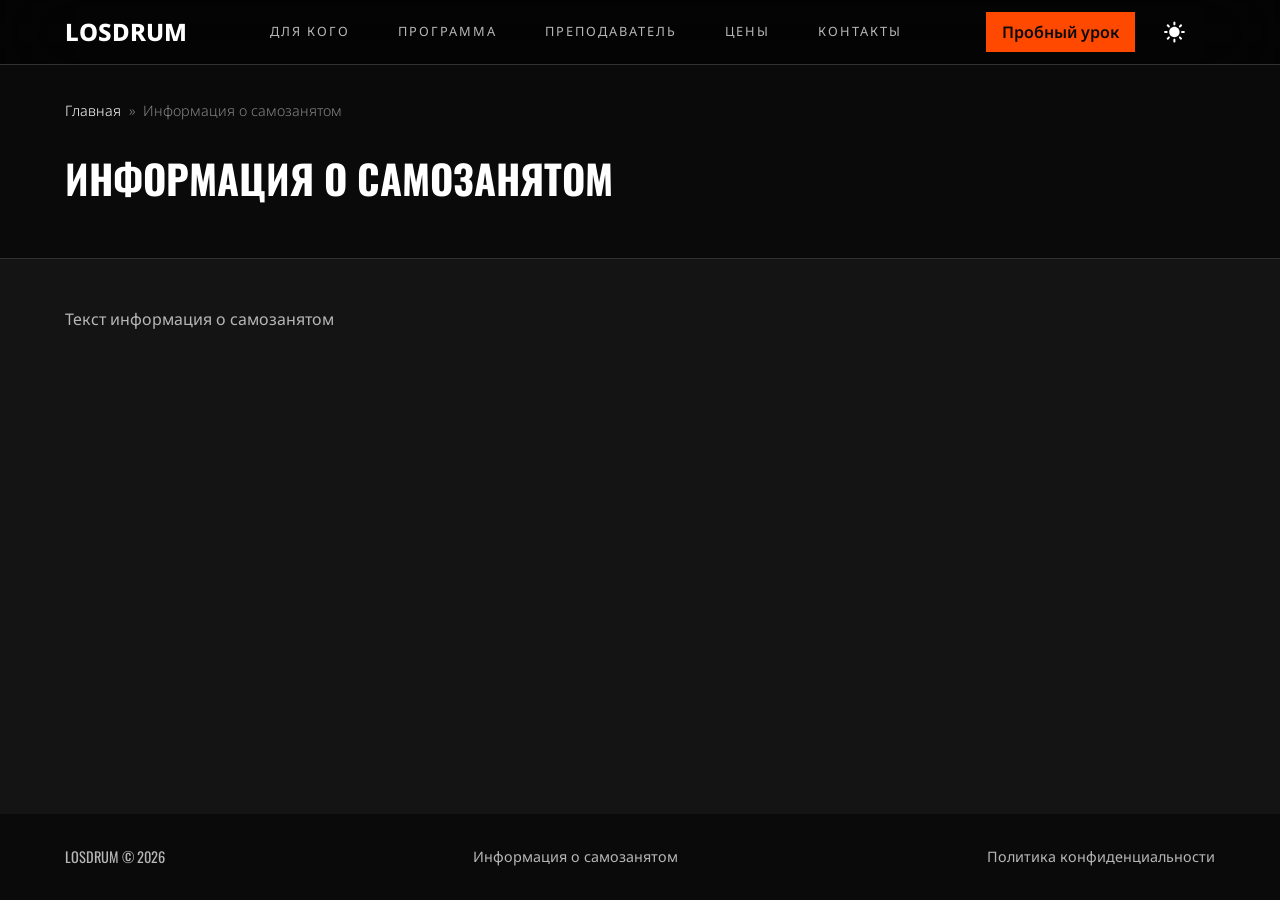
==== about.html @ 4cf7785a "Initial" ====
<!DOCTYPE html>
<html lang="ru">

<head>
    <title>Информация о самозанятом</title>
    <meta charset="utf-8">
    <meta name="description" content="Школа игры на барабанах LOSDRUM в Сочи. Индивидуальные занятия и мини-группы для взрослых и детей. Бесплатный пробный урок. Адрес: Сочи, ул. Островского, 37.">
    <meta name="keywords" content="школа барабанов сочи, уроки барабанов сочи, обучение игре на барабанах сочи, уроки ударных сочи, барабанная школа сочи, занятия на барабанах сочи, барабаны для детей сочи, уроки барабанов для взрослых сочи, обучение ударным инструментам сочи, преподаватель барабанов сочи">
    <link rel="canonical" href="https://losdrum.ru/">
    <meta name="robots" content="index, follow, max-image-preview:large">

    <meta property="og:type" content="website">
    <meta property="og:locale" content="ru_RU">
    <meta property="og:title" content="Школа игры на барабанах в Сочи">
    <meta property="og:description" content="Научитесь играть на барабанах за 3 месяца. Бесплатный пробный урок.">
    <meta property="og:url" content="https://losdrum.ru/">
    <meta property="og:image" content="https://losdrum/img/drum2.jpg">
    <meta property="og:site_name" content="LOSDRUM">

    <meta name="geo.region" content="RU-KDA">
    <meta name="geo.placename" content="Сочи">
    <meta name="geo.position" content="43.585472;39.723098">
    <meta name="ICBM" content="43.585472,39.723098">

    <script type="application/ld+json">
        {
            "@context": "https://schema.org",
            "@type": "MusicSchool",
            "name": "LOSDRUM",
            "description": "Школа игры на барабанах в Сочи",
            "address": {
            "@type": "PostalAddress",
            "streetAddress": "ул. Островского, 37",
            "addressLocality": "Сочи",
            "addressCountry": "RU"
            },
            "telephone": "+79284493040",
            "url": "https://losdrum.ru",
            "priceRange": "₽₽",
            "image": "https://losdrum/img/drum2.jpg"
        }
    </script>
    
    <link rel="shortcut icon" href="fav.png" type="image/png">
    <meta name="viewport" content="width=device-width, initial-scale=1">
    <link rel="stylesheet" href="css/style.css?v=1">
</head>

<body class="d-flex flex-column vh-100">

    <div class="mobile__menu">
        <div class="container-fluid">
            <div class="row justify-content-center">
                <div class="col-11">
                    <ul>
                        <li>
                            <a href="/#for__him">Для кого</a>
                            <span>01</span>
                        </li>
                        <li>
                            <a href="/#lessons">Программа</a>
                            <span>02</span>
                        </li>
                        <li>
                            <a href="/#teacher">Преподаватель</a>
                            <span>03</span>
                        </li>
                        <li>
                            <a href="/#prices">Цены</a>
                            <span>04</span>
                        </li>
                        <li>
                            <a href="#contacts">Контакты</a>
                            <span>05</span>
                        </li>
                    </ul>
                    <button onclick="window.location.href='/#contacts'">
                        Бесплатный пробный урок
                        <svg xmlns="http://www.w3.org/2000/svg" width="16" height="16" fill="currentColor"
                            class="bi bi-arrow-right-short" viewBox="0 0 16 16">
                            <path fill-rule="evenodd"
                                d="M4 8a.5.5 0 0 1 .5-.5h5.793L8.146 5.354a.5.5 0 1 1 .708-.708l3 3a.5.5 0 0 1 0 .708l-3 3a.5.5 0 0 1-.708-.708L10.293 8.5H4.5A.5.5 0 0 1 4 8" />
                        </svg>
                    </button>
                    <a href="tel:+79284493040" class="call__button">Позвонить</a>
                </div>
            </div>
        </div>
    </div>

    <header>
        <div class="container-fluid">
            <div class="row justify-content-center">
                <div class="col-11">
                    <a href="/" class="logo__block">LOSDRUM</a>
                    <ul>
                        <li>
                            <a href="/#for__him">Для кого</a>
                        </li>
                        <li>
                            <a href="/#lessons">Программа</a>
                        </li>
                        <li>
                            <a href="/#teacher">Преподаватель</a>
                        </li>
                        <li>
                            <a href="/#prices">Цены</a>
                        </li>
                        <li>
                            <a href="#contacts">Контакты</a>
                        </li>
                    </ul>
                    <div>
                        <button onclick="window.location.href='/#contacts'">
                            Пробный урок
                        </button>
                        <button class="theme-toggle" id="themeToggle" type="button" aria-label="Выбор темы">
                            <svg class="theme-moon" width="24" height="24" viewBox="0 0 24 24" fill="none"
                                xmlns="http://www.w3.org/2000/svg">
                                <path
                                    d="M12.2329 0C12.2729 0.0199668 12.3128 0.0399108 12.3527 0.0598775C12.8519 0.239578 13.1581 0.645564 13.1647 1.17801C13.1714 1.80364 13.178 2.42927 13.1647 3.05489C13.1514 3.7271 12.6323 4.23294 11.9867 4.22628C11.3478 4.21962 10.8419 3.72045 10.8286 3.05489C10.8153 2.43592 10.822 1.82363 10.8286 1.20466C10.8353 0.64559 11.1348 0.246234 11.6672 0.0598775C11.7005 0.0465663 11.7338 0.0266288 11.767 0.00666208C11.9201 6.49974e-06 12.0732 0 12.2329 0Z"
                                    fill="white" />
                                <path
                                    d="M0 11.7603C0.0199667 11.7204 0.0399311 11.6804 0.0598978 11.6405C0.239599 11.1413 0.645584 10.8351 1.17803 10.8285C1.80366 10.8218 2.42929 10.8152 3.05491 10.8285C3.72712 10.8418 4.23296 11.3609 4.2263 12.0065C4.21964 12.6455 3.72047 13.1513 3.05491 13.1646C2.42929 13.1779 1.80366 13.1713 1.17803 13.1646C0.645584 13.1579 0.246254 12.8518 0.0598978 12.3526C0.0465866 12.3127 0.0199667 12.2728 0 12.2328C0 12.0731 0 11.92 0 11.7603Z"
                                    fill="white" />
                                <path
                                    d="M12.0001 18.0033C8.69227 18.01 6.00341 15.3278 5.9901 12.0066C5.97679 8.69881 8.69227 5.98335 12.0001 5.99C15.3146 5.99666 18.0034 8.69215 17.9968 12C18.0034 15.3078 15.3146 17.9967 12.0001 18.0033Z"
                                    fill="white" />
                                <path
                                    d="M4.3727 20.8786C3.86687 20.8121 3.50082 20.5991 3.2945 20.1665C3.08817 19.7405 3.10813 19.2946 3.42759 18.9418C3.91345 18.4094 4.41928 17.8969 4.95173 17.4177C5.39765 17.0117 6.08317 17.0783 6.50247 17.5109C6.91512 17.9368 6.97503 18.6024 6.57569 19.0417C6.09649 19.5741 5.58401 20.0799 5.05156 20.5591C4.87851 20.7188 4.60564 20.7721 4.3727 20.8786Z"
                                    fill="white" />
                                <path
                                    d="M3.17464 4.33271C3.18796 3.85351 3.40759 3.4941 3.8402 3.28778C4.27282 3.08145 4.71208 3.10806 5.06483 3.43418C5.59062 3.91338 6.09645 4.41256 6.569 4.93835C6.97499 5.39093 6.9151 6.06316 6.49579 6.48911C6.06984 6.91507 5.39761 6.97497 4.94503 6.56898C4.41924 6.09643 3.92007 5.58394 3.44086 5.05815C3.27447 4.87844 3.22124 4.59226 3.11475 4.35932C3.13471 4.35266 3.15468 4.34602 3.17464 4.33271Z"
                                    fill="white" />
                                <path
                                    d="M19.6473 3.17462C20.1265 3.18793 20.4925 3.40094 20.6989 3.8269C20.9052 4.25286 20.8852 4.69876 20.5657 5.0515C20.0865 5.58395 19.5741 6.09646 19.0416 6.57566C18.5957 6.98165 17.9102 6.91509 17.4909 6.48913C17.0782 6.06983 17.0183 5.39762 17.411 4.95169C17.8902 4.41925 18.4027 3.9134 18.9351 3.4342C19.1148 3.27447 19.3877 3.22124 19.614 3.11475C19.6273 3.13471 19.634 3.15466 19.6473 3.17462Z"
                                    fill="white" />
                                <path
                                    d="M20.8786 19.6272C20.8054 20.133 20.5858 20.4991 20.1598 20.6988C19.7405 20.8984 19.3013 20.8851 18.9552 20.5656C18.4161 20.0798 17.8969 19.5673 17.4177 19.0282C17.0184 18.5889 17.0849 17.9167 17.5042 17.4974C17.9235 17.0715 18.6091 17.0116 19.055 17.4176C19.5874 17.8968 20.0933 18.4092 20.5725 18.9417C20.7255 19.1214 20.7788 19.4009 20.8786 19.6272Z"
                                    fill="white" />
                                <path
                                    d="M21.8836 13.1646C21.5775 13.1646 21.2713 13.1713 20.9718 13.1646C20.2796 13.1513 19.7738 12.6455 19.7805 11.98C19.7871 11.3344 20.2929 10.8285 20.9718 10.8219C21.5775 10.8152 22.1898 10.8152 22.8021 10.8219C23.4876 10.8285 24.0068 11.3476 24.0001 11.9999C23.9934 12.6455 23.481 13.1447 22.8021 13.158C22.4959 13.1713 22.1898 13.1646 21.8836 13.1646Z"
                                    fill="white" />
                                <path
                                    d="M10.822 21.8635C10.822 21.5574 10.8153 21.2512 10.822 20.9517C10.842 20.2795 11.3544 19.7737 12 19.7803C12.639 19.787 13.1448 20.2862 13.1581 20.9517C13.1714 21.5774 13.1714 22.203 13.1581 22.8286C13.1448 23.5008 12.6256 24.0067 11.9801 24C11.3411 23.9933 10.842 23.4875 10.822 22.8286C10.8153 22.5025 10.822 22.183 10.822 21.8635Z"
                                    fill="white" />
                            </svg>
                            <svg class="theme-sun" width="24" height="24" viewBox="0 0 24 24" fill="none"
                                xmlns="http://www.w3.org/2000/svg">
                                <path
                                    d="M24 14.5752C23.7973 15.1821 23.6243 15.8005 23.387 16.3929C22.6961 18.1227 21.6526 19.6113 20.2671 20.854C18.8344 22.1391 17.1875 23.0402 15.3369 23.5486C13.5564 24.0378 11.7433 24.1555 9.93398 23.7724C5.25747 22.7835 2.13372 19.9867 0.576168 15.4609C-0.0186043 13.732 -0.122377 11.9365 0.125524 10.1208C0.411861 8.01666 1.18824 6.11315 2.46714 4.43154C3.76046 2.73064 5.3968 1.44363 7.36272 0.600414C7.84891 0.392023 8.35529 0.229938 8.85685 0.0591728C9.26138 -0.0787903 9.63131 0.0302314 9.8427 0.326418C10.0627 0.634182 10.0493 0.992114 9.76967 1.34233C8.82995 2.51743 8.25536 3.85557 7.99977 5.33361C7.73841 6.84445 7.84603 8.33118 8.33126 9.78703C8.86646 11.3943 9.77928 12.7489 11.0678 13.8401C12.3169 14.8984 13.7563 15.5622 15.3686 15.8381C16.8829 16.0976 18.3684 15.9819 19.8212 15.4715C20.833 15.1155 21.7526 14.5964 22.5827 13.9163C22.8268 13.7166 23.091 13.5902 23.4235 13.6674C23.7233 13.7368 23.8703 13.9539 23.999 14.1999C24 14.3244 24 14.4498 24 14.5752Z"
                                    fill="#111111" />
                            </svg>
                        </button>
                        <div class="hamburger__menu" id="hamburgerMenu">
                            <span></span>
                            <span></span>
                        </div>
                    </div>
                </div>
            </div>
        </div>
    </header>

    <main>
        <div class="container-fluid inner__header">
            <div class="row justify-content-center">
                <div class="col-11">
                    <ul>
                        <li><a href="/">Главная</a></li>
                        <li>»</li>
                        <li>Информация о самозанятом</li>
                    </ul>
                    <h1>Информация о самозанятом</h1>
                </div>
            </div>
        </div>
        <div class="container-fluid block__3 pt-5 pb-5 border-0">
            <div class="row justify-content-center">
                <div class="col-11">
                    <p>Текст информация о самозанятом</p>
                </div>
            </div>
        </div>
    </main>

    <footer class="mt-auto">
        <div class="container-fluid">
            <div class="row justify-content-center">
                <div class="col-11 d-flex flex-wrap justify-content-between gap-2">
                    <div>
                        LOSDRUM © 2026
                    </div>
                    <a href="/about.html">Информация о самозанятом</a>
                    <a href="/policy.html">Политика конфиденциальности</a>
                </div>
            </div>
        </div>
    </footer>
    
    <link rel="stylesheet" href="css/bootstrap.min.css">
    <script src="js/jquery.min.js"></script>
    <script src="js/scripts.js"></script>

</body>

</html>
---- css/style.css ----
@import url('https://fonts.googleapis.com/css2?family=Oswald:wght@200..700&family=Noto+Sans:ital,wght@0,100..900;1,100..900&display=swap');

:root {
  color-scheme: dark;
  --bg__1: #0A0A0A;
  --bg__2: #141414;
  --header: #ffffff;
  --header__bg: #00000099;
  --accent: #FF4800;
  --text: #B6B6B6;
  --text__gray: #858585;
  --stroke: #313131;
}

:root[data-theme="light"] {
  color-scheme: light;
  --bg__1: #f0f0f0;
  --bg__2: #F9F9F9;
  --header: #000000;
  --header__bg: #ffffff99;
  --accent: #FF4800;
  --text: #333333;
  --text__gray: #777777;
  --stroke: #DCDBDB;
}

body {
    font-family: "Noto Sans", sans-serif !important;
    background-color: var(--bg__2) !important;
    color: var(--text) !important;
}

select,
button,
a,
input,
textarea,
img {
    outline: none !important;
    box-shadow: none !important;
}

h1,
h2,
h3,
h4,
h5,
h6,
b,
strong {
    font-family: "Oswald", sans-serif !important;
    font-weight: 800 !important;
    color: var(--header) !important;
}

h1 span,
h2 span {
    color: var(--accent) !important;
}

h1,
h2,
h3,
h4,
h5,
h6 {
    text-transform: uppercase !important;
}

a,
button {
    text-decoration: none !important;
    transition: .3s all !important;
}

a {
    color: var(--text) !important;
}

a:hover {
    color: var(--accent) !important;
}

img {
    max-width: 100% !important;
    border: 0 !important;
}

.theme-toggle {
    width: 3rem;
    height: 3rem;
    background: transparent;
    border: none;
    display: inline-flex;
    align-items: center;
    justify-content: center;
}

.theme-toggle:hover {
    transform: scale(1.2);
}

.theme-toggle svg {
    width: 1.3rem;
}

.theme-toggle[data-theme="dark"] .theme-sun,
.theme-toggle[data-theme="light"] .theme-moon {
    display: none;
}

header {
    position: fixed;
    top: 0;
    width: 100%;
    z-index: 99;
    padding-top: .5rem;
    padding-bottom: .5rem;
    border-bottom: 1px solid var(--stroke);
    background-color: var(--header__bg);
    backdrop-filter: blur(3rem);
    -webkit-backdrop-filter: blur(3rem);
}

header .row > div {
    display: inline-flex;
    align-items: center;
    justify-content: space-between;
    gap: 2rem;
}

header .row > div > div {
    display: flex;
    align-items: center;
    gap: 1rem;
}

header .row > div > div > button:first-child {
    background-color: var(--accent);
    color: var(--bg__1);
    border: 0;
    padding: .5rem 1rem;
    font-size: 1rem;
    font-weight: 600;
}

header .row > div > div > button:first-child:hover {
    background-color: var(--header);
}

header ul {
    list-style: none;
    padding: 0;
    margin: 0;
    display: flex;
    align-items: center;
    gap: 3rem;
    text-transform: uppercase;
    font-size: .8rem;
    letter-spacing: 2px;
}

.logo__block {
    font-size: 1.5rem;
    font-weight: 800;
    color: var(--header) !important;
}

.block__1 {
    background: url(../img/drums.png) top right -25% fixed no-repeat var(--bg__1);
    border-bottom: 1px solid var(--stroke);
    padding-top: 140px;
    padding-bottom: 50px;
}

.block__1 h1 {
    font-size: 10vw;
    line-height: 100%;
}

.block__1 h1 span {
    display: block;
}

.block__1 em {
    font-style: normal;
    font-size: 1rem;
    text-transform: uppercase;
    color: var(--accent);
    letter-spacing: 4px;
    font-weight: 400 !important;
}

.block__1 p {
    font-size: 1.5rem;
    margin: 3rem 0 0 0;
    font-weight: 300;
}

.block__1 button {
    background-color: var(--accent);
    color: var(--bg__1);
    border: 0;
    padding: 1.5rem 2rem;
    font-size: 1.2rem;
    font-weight: 600;
    text-transform: uppercase;
    display: inline-flex;
    align-items: center;
    gap: .5rem;
}

.block__1 button:hover {
    background-color: var(--header);
}

.block__1 button svg {
    width: 2rem;
    height: 2rem;
}

.block__1 hr {
    margin: 72px 0;
    opacity: 1;
    border-color: var(--stroke);
}

.benefits__block h2 {
    font-size: 2.5rem !important;
    text-transform: none !important;
}

.benefits__block p {
    font-size: 1.2rem;
    margin: 0;
}

.mobile__menu {
    position: fixed;
    top: 65px;
    left: 0;
    width: 100%;
    height: calc(100vh - 65px);
    background: var(--bg__1);
    z-index: 99;
    transform: translateY(-100vh);
    transition: all .3s ease;
}

.mobile__menu.active {
    transform: translateY(0);
}

.mobile__menu ul {
    list-style: none;
    padding: 0;
    margin: 0 0 2rem 0;
    display: flex;
    flex-direction: column;
}

.mobile__menu ul li {
    display: flex;
    align-items: center;
    justify-content: space-between;
    gap: 2rem;
    padding: 1.3rem 0;
    border-bottom: 1px solid var(--stroke);
}

.mobile__menu ul li a {
    font-family: "Oswald", sans-serif !important;
    font-weight: 800 !important;
    color: var(--header) !important;
    font-size: 2.7vh;
    text-transform: uppercase;
}

.mobile__menu ul li span {
    color: var(--accent);
}

.mobile__menu button {
    width: 100%;
    padding: 1rem;
    display: flex;
    align-items: center;
    justify-content: center;
    gap: .5rem;
    font-size: 1rem;
    text-transform: uppercase;
    border: 0;
    background-color: var(--accent);
    color: var(--bg__1);
    font-weight: 600;
    margin-bottom: 1rem;
}

.mobile__menu button svg {
    width: 2rem;
    height: 2rem;
}

.call__button {
    width: 100%;
    padding: 1rem;
    display: flex;
    align-items: center;
    justify-content: center;
    gap: .5rem;
    font-size: 1rem;
    text-transform: uppercase;
    border: 1px solid var(--text__gray);
    color: var(--header) !important;
    font-weight: 500;
}

.block__2 {
    background-color: var(--bg__1);
    padding-top: 140px;
    padding-bottom: 140px;
    border-bottom: 1px solid var(--stroke);
}

.block__3 {
    background-color: var(--bg__2);
    padding-top: 140px;
    padding-bottom: 140px;
    border-bottom: 1px solid var(--stroke);
}

.zag {
    display: flex;
    gap: 2rem;
    align-items: center;
    letter-spacing: 4px;
    margin-bottom: 2rem;
}

.zag span {
    color: var(--accent);
    font-size: .9rem;
    flex-shrink: 0;
}

.zag p {
    margin: 0;
    text-transform: uppercase;
    font-size: .75rem;
    flex-shrink: 0;
}

.zag hr {
    opacity: 1;
    border-color: var(--stroke);
    margin: 0;
    width: 100%;
}

.block__2 h2,
.block__3 h2 {
    font-size: 10vh;
    margin-bottom: 72px;
}

.card__block__1 {
    display: flex;
}

.card__block__2 {
    display: flex;
    flex-wrap: wrap;
}

.card__block__1 > div {
    display: flex;
    flex-direction: column;
    padding: 3rem;
    border: 1px solid var(--stroke);
    min-height: 100%;
    gap: 1.5rem;
    width: 100%;
}

.card__block__2 > div {
    display: flex;
    width: 25%;
    flex-direction: column;
    padding: 3rem;
    border-top: 1px solid var(--stroke);
    border-bottom: 1px solid var(--stroke);
    border-right: 1px solid var(--stroke);
    min-height: 100%;
    gap: 1.5rem;
}

.card__block__1 > div:first-child {
    border-right: 0;
}

.card__block__2 > div:first-child {
    border-left: 1px solid var(--stroke);
}

.card__block__1 > div span,
.card__block__2 > div span {
    color: var(--accent);
    text-transform: uppercase;
    letter-spacing: 4px;
}

.card__block__1 > div h3,
.card__block__2 > div h3 {
    font-size: 2rem;
    font-weight: 400 !important;
}

.card__block__1 > div p,
.card__block__2 > div p {
    font-size: 1rem;
    margin: 0;
}

.drum__photo {
    position: relative;
    overflow: hidden;
}

.drum__photo picture {
    position: absolute;
    width: 96%;
    height: 100%;
    overflow: hidden;
}

.drum__photo picture img {
    object-fit: cover !important;
    width: 100% !important;
    height: 100% !important;
}

.card__block__3 {
    display: flex;
    flex-direction: column;
}

.card__block__3 > div {
    display: flex;
    align-items: start;
    gap: 2rem;
    padding: 2rem 0;
    border-top: 1px solid var(--stroke);
}

.card__block__3 > div:last-child {
    border-bottom: 1px solid var(--stroke);
}

.card__block__3 > div span {
    letter-spacing: 4px;
    color: var(--text__gray);
    font-size: .9rem;
    text-transform: uppercase;
    width: 35%;
    flex-shrink: 0;
}

.card__block__3 > div p {
    margin: 0;
    font-size: 1.1rem;
    color: var(--header);
}

.card__block__4 {
    display: flex;
    align-items: start;
    flex-wrap: wrap;
}

.card__block__4 > div {
    display: flex;
    align-items: center;
    gap: 2rem;
    width: 50%;
    height: 200px;
    border: 1px solid var(--stroke);
    border-top: 0;
    padding: 3rem;
}

.card__block__4 > div h3 {
    font-weight: 400 !important;
    color: var(--accent) !important;
    font-size: 3rem;
    width: 10%;
    flex-shrink: 0;
}

.card__block__4 > div p {
    color: var(--header);
    font-size: 1.5rem;
    margin: 0;
    font-weight: 300;
}

.card__block__4 > div:nth-child(2n) {
    border-left: 0;
}

.card__block__4 > div:nth-child(1),
.card__block__4 > div:nth-child(2) {
    border-top: 1px solid var(--stroke);
}

.block__2 .ratio {
    --bs-aspect-ratio: calc(4 / 3 * 100%);
}

.block__2 .ratio picture {
    position: absolute;
    width: 100%;
    height: 100%;
}

.block__2 .ratio picture img {
    object-fit: cover !important;
    width: 100% !important;
    height: 100% !important;
}

.about__text p {
    font-size: 1.5rem;
    font-weight: 300;
}

.reviews svg {
    width: 4rem;
    height: 4rem;
}

.reviews svg path {
    fill: var(--accent);
}

.reviews p {
    font-family: "Oswald", sans-serif;
    color: var(--header);
    font-size: 2rem !important;
    font-weight: 300;
    line-height: 120%;
}

.reviews span {
    color: var(--text__gray) !important;
    font-weight: 300;
}

#prices .card__block__2 > div {
    align-items: start;
}

#prices .card__block__2 > div:first-child {
    background-color: var(--accent);
}

#prices .card__block__2 > div span {
    font-size: .75rem !important;
    color: var(--text);
    font-weight: 500;
}

#prices .card__block__2 > div h3 {
    font-size: 2.3rem !important;
    font-weight: 700 !important;
    margin: 0;
}

#prices .card__block__2 > div:first-child h3,
#prices .card__block__2 > div:first-child span,
#prices .card__block__2 > div:first-child p {
    color: var(--bg__1) !important;
}

#prices .card__block__2 > div p {
    font-weight: 300 !important;
    font-size: .9rem;
}

#prices .card__block__2 > div a {
    color: var(--accent) !important;
    text-transform: uppercase;
    font-size: .9rem;
    letter-spacing: 2px;
    font-weight: 500;
    display: flex;
    align-items: center;
    gap: .25rem;
    border-bottom: 1px solid var(--accent);
    padding-bottom: .25rem;
}

#prices .card__block__2 > div a svg {
    width: 2rem;
    height: 2rem;
}

#prices .card__block__2 > div a:hover {
    gap: .75rem;
}

#prices .card__block__2 > div:first-child a {
    color: var(--bg__1) !important;
    border-bottom: 1px solid var(--bg__1);
}

.citata {
    color: var(--text__gray);
    font-weight: 300;
    margin: 2rem 0 0 0;
}

.promo__block {
    text-align: center;
    display: flex;
    flex-direction: column;
    gap: 2rem;
    align-items: center;
}

.promo__block i {
    font-size: .9rem;
    text-transform: uppercase;
    color: var(--accent);
    letter-spacing: 4px;
    font-style: normal;
}

.promo__block h2 {
    font-size: 20vh;
    line-height: 100%;
    margin: 0;
}

.promo__block p {
    font-size: 1.3rem;
    max-width: 500px;
    font-weight: 300;
    margin: 1rem 0 0 0;
}

.buttons {
    display: flex;
    align-items: center;
    gap: 2rem;
}

.buttons a {
    display: flex;
    align-items: center;
    gap: .5rem;
    padding: 1rem 2rem;
    font-size: 1rem;
    text-transform: uppercase;
    letter-spacing: 2px;
    font-weight: 500;
    height: 100%;
}

.buttons a svg {
    width: 2rem;
    height: 2rem;
}

.buttons a:first-child {
    background-color: var(--accent);
    color: var(--bg__1) !important;
}

.buttons a:first-child:hover {
    background-color: var(--header);
}

.buttons a:last-child {
    border: 1px solid var(--stroke);
}

.buttons a:last-child:hover {
    color: var(--text) !important;
    border-color: var(--header);
}

.contacts__block {
    display: flex;
    flex-wrap: wrap;
    border: 1px solid var(--stroke);
}

.contacts__block > div {
    min-height: 100%;
}

.contacts__block span {
    color: var(--text__gray);
    text-transform: uppercase;
    letter-spacing: 4px;
    font-size: .9rem;
    font-weight: 300;
}

.contacts__block i {
    font-style: normal;
    font-size: .9rem;
    font-weight: 300;
}

.contacts__block > div:first-child {
    display: flex;
    flex-direction: column;
    padding: 3rem;
    width: 35%;
    border-right: 1px solid var(--stroke);
    gap: 3rem;
}

.contacts__block > div:first-child > div {
    display: flex;
    flex-direction: column;
    align-items: start;
    gap: 1rem;
}

.contacts__block > div:first-child > div:first-child {
    padding-bottom: 3rem;
    border-bottom: 1px solid var(--stroke);
}

.contacts__block > div:first-child > div:first-child p a {
    font-size: 2.5rem;
}

.contacts__block > div:first-child > div p {
    font-family: "Oswald", sans-serif;
    font-size: 2rem;
    color: var(--header) !important;
}

.contacts__block > div:first-child > div p a {
    color: var(--header) !important;
}

.contacts__block > div:first-child > div p a:hover {
    color: var(--accent) !important;
}

.contacts__block > div:last-child {
    padding: 3rem;
    display: flex;
    flex-direction: column;
    gap: 1.5rem;
    width: 65%;
}

.qr__codes {
    display: flex;
    flex-wrap: wrap;
}

.qr__codes span {
    color: var(--accent);
}

.qr__codes > div {
    width: 50%;
    padding: 2rem;
    display: flex;
    flex-direction: column;
    gap: 1.5rem;
    border: 1px solid var(--stroke);
    align-items: center;
}

.qr__codes > div picture {
    padding: 1.5rem;
    background-color: #fff;
}

.qr__codes > div:first-child {
    border-right: 0;
}

.qr__codes > div a {
    color: var(--header) !important;
    font-family: "Oswald", sans-serif;
    font-size: 1.5rem;
    display: flex;
    align-items: center;
    gap: .5rem;
    text-transform: uppercase;
}

.qr__codes > div a svg {
    width: 2rem;
    height: 2rem;
}

.qr__codes > div a:hover {
    color: var(--accent) !important;
}

.qr__codes > div p {
    font-size: .8rem;
    margin: 0;
    font-weight: 300;
    text-align: center;
}

.call {
    display: flex;
    align-items: center;
    padding: 1rem 2rem;
    text-transform: uppercase;
    font-weight: 500;
    font-size: .9rem;
    letter-spacing: 2px;
    gap: .5rem;
    background-color: var(--accent);
    color: var(--bg__1) !important;
}

.call svg {
    width: 2rem;
    height: 2rem;
}

.call:hover {
    color: var(--bg__1) !important;
    background-color: var(--header);
}

footer > div {
    background-color: var(--bg__1);
    padding-top: 2rem;
    padding-bottom: 2rem;
    font-size: .9rem;
}

footer > div > div > div > div {
    font-family: "Oswald", sans-serif;
}

.inner__header {
    padding-top: 100px;
    padding-bottom: 3rem;
    background-color: var(--bg__1);
    border-bottom: 1px solid var(--stroke);
}

.inner__header ul {
    list-style: none;
    padding: 0;
    margin: 0 0 2rem 0;
    font-size: .9rem;
    display: flex;
    align-items: center;
    flex-wrap: wrap;
    gap: .5rem;
    font-weight: 300;
    color: var(--text__gray);
}

.inner__header ul a {
    color: var(--header) !important;
}

@media (min-width: 1440px) {

    .container,
    .container-lg,
    .container-md,
    .container-sm,
    .container-xl,
    .container-xxl {
        max-width: 1300px;
    }
}

@media (max-width: 1400px) {
    .promo__block h2 {
        font-size: 16vh;
    }
}

@media (max-width: 1200px) {
    header ul {
        display: none;
    }

    .hamburger__menu {
        display: flex;
        position: relative;
        flex-direction: column;
        gap: .5rem;
        width: 2rem;
        height: 2rem;
        align-items: center;
        justify-content: center;
    }

    .hamburger__menu span {
        width: 100%;
        height: 1.5px;
        background-color: var(--header);
        transition: .3s all;
    }

    .hamburger__menu.active span:first-child {
        position: absolute;
        transform: rotate(45deg);
    }

    .hamburger__menu.active span:last-child {
        position: absolute;
        transform: rotate(-45deg);
    }

    .theme-toggle:hover {
        transform: none;
    }

    .block__1 h1 {
        font-size: 15vw;
    }

    .block__2 h2,
    .block__3 h2 {
        font-size: 8vw;
    }

    .card__block__1 {
        flex-direction: column;
    }

    .card__block__1 > div:first-child {
        border-right: 1px solid var(--stroke);
        border-bottom: 0;
    }

    .card__block__2 > div {
        width: 50%;
    }

    .card__block__2 > div:nth-child(3) {
        border-left: 1px solid var(--stroke);
        border-top: 0;
    }

    .card__block__2 > div:nth-child(4) {
        border-top: 0;
    }

    .drum__photo {
        margin-top: 5rem !important;
        height: 35vh;
    }

    .card__block__4 > div {
        gap: 3rem;
    }

    .promo__block h2 {
        font-size: 14vh;
    }

    .contacts__block {
        flex-direction: column;
    }

    .contacts__block > div {
        width: 100% !important;
        gap: 0;
    }

    .contacts__block > div:first-child {
        padding-bottom: 0;
    }
}

@media (max-width: 992px) {
    .promo__block h2 {
        font-size: 13vh;
    }
}

@media (max-width: 768px) {
    .block__2 h2,
    .block__3 h2 {
        font-size: 11vw;
    }

    .card__block__4 > div {
        gap: 3rem;
        width: 100%;
        border: 1px solid var(--stroke) !important;
        border-top: 0 !important;
    }

    .card__block__4 > div:first-child {
        border-top: 1px solid var(--stroke) !important;
    }

    .qr__codes {
        flex-direction: column;
    }

    .qr__codes > div {
        width: 100%;
    }

    .qr__codes > div:first-child {
        border-bottom: 0;
        border-right: 1px solid var(--stroke);
    }
}

@media (max-width: 576px) {
    header .row > div > div > button:first-child {
        display: none;
    }

    .block__1 {
        background: url(../img/drums.png) center no-repeat var(--bg__1);
    }

    .block__1 em {
        font-size: .75rem;
        margin-bottom: 1rem;
        display: block;
    }

    .block__1 p {
        font-size: 1.1rem;
        margin: 2rem 0;
    }
    
    .block__1 button {
        font-size: .9rem;
        width: 100%;
        padding: 1rem 0;
        justify-content: center;
    }

    .benefits__block p {
        margin: 0;
        font-size: 1rem;
    }

    .card__block__1 > div,
    .card__block__2 > div {
        padding: 2rem;
        gap: 1rem;
    }

    .card__block__1 > div span,
    .card__block__2 > div span {
        font-size: .75rem;
    }

    .card__block__1 > div h3,
    .card__block__2 > div h3 {
        font-size: 1.5rem;
        font-weight: 400 !important;
    }

    .card__block__1 > div p,
    .card__block__2 > div p {
        font-size: .75rem;
        margin: 0;
    }

    .card__block__2 > div {
        width: 100%;
        border: 1px solid var(--stroke);
    }

    .card__block__2 > div:nth-child(2) {
        border-top: 0;
    }

    .card__block__3 > div {
        flex-direction: column;
        align-items: start;
        gap: 1rem;
    }

    .drum__photo {
        margin-top: 3rem !important;
    }

    .card__block__4 > div {
        gap: 2rem;
        padding: 2rem;
        height: auto;
    }

    .card__block__4 > div h3 {
        font-size: 2rem;
    }

    .card__block__4 > div p {
        font-size: 1.1rem;
    }

    .about__text h2 {
        margin: 2rem 0;
    }

    .about__text p {
        font-size: 1.1rem;
    }

    .reviews svg {
        width: 3rem;
        height: 3rem;
    }

    .reviews svg path {
        fill: var(--accent);
    }

    .reviews p {
        font-size: 1.5rem !important;
        line-height: 140%;
    }

    .buttons {
        flex-direction: column;
        gap: 1rem;
        width: 100%;
    }

    .buttons a {
        width: 100%;
        justify-content: center;
    }

    .contacts__block > div {
        padding: 2rem !important;
    }

    .contacts__block > div:first-child > div:first-child p a {
        font-size: 2rem;
    }

    .contacts__block > div:first-child p {
        font-size: 1.7rem !important;
    }
    
    .call {
        width: 100%;
        justify-content: center;
    }
    
    .qr__codes > div {
        padding: 1.5rem;
        align-items: start;
    }

    .qr__codes > div picture,
    .qr__codes > div p {
        display: none;
    }

    footer .col-11 {
        flex-direction: column;
        gap: 1.5rem !important;
        align-items: center;
    }
}
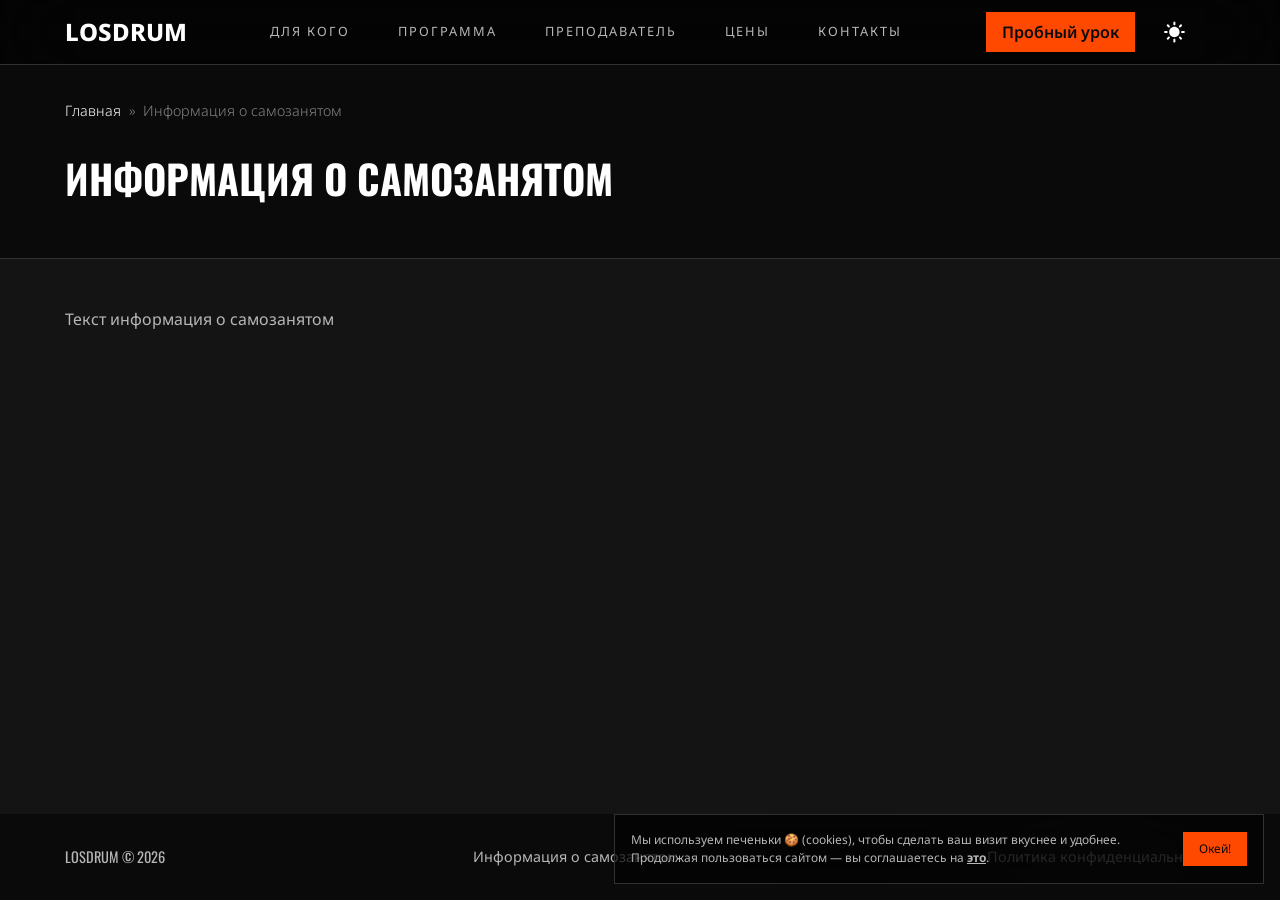
==== commit be626d0b: "New version styles" ====
--- a/about.html
+++ b/about.html
@@ -43,7 +43,21 @@
     
     <link rel="shortcut icon" href="fav.png" type="image/png">
     <meta name="viewport" content="width=device-width, initial-scale=1">
-    <link rel="stylesheet" href="css/style.css?v=1">
+    <link rel="stylesheet" href="css/style.css?v=2">
+
+    <!-- Yandex.Metrika counter -->
+    <script type="text/javascript">
+        (function(m,e,t,r,i,k,a){
+            m[i]=m[i]||function(){(m[i].a=m[i].a||[]).push(arguments)};
+            m[i].l=1*new Date();
+            for (var j = 0; j < document.scripts.length; j++) {if (document.scripts[j].src === r) { return; }}
+            k=e.createElement(t),a=e.getElementsByTagName(t)[0],k.async=1,k.src=r,a.parentNode.insertBefore(k,a)
+        })(window, document,'script','https://mc.yandex.ru/metrika/tag.js?id=109800646', 'ym');
+
+        ym(109800646, 'init', {ssr:true, webvisor:true, clickmap:true, ecommerce:"dataLayer", referrer: document.referrer, url: location.href, accurateTrackBounce:true, trackLinks:true});
+    </script>
+    <noscript><div><img src="https://mc.yandex.ru/watch/109800646" style="position:absolute; left:-9999px;" alt="" /></div></noscript>
+    <!-- /Yandex.Metrika counter -->
 </head>
 
 <body class="d-flex flex-column vh-100">
@@ -197,6 +211,13 @@
             </div>
         </div>
     </footer>
+
+    <div id="policyAlert">
+        <div>
+            Мы используем печеньки 🍪 (cookies), чтобы сделать ваш визит вкуснее и удобнее. Продолжая пользоваться сайтом — вы соглашаетесь на <a href="policy.html">это</a>.
+        </div>
+        <button type="button" id="cookieAccept">Окей!</button>
+    </div>
     
     <link rel="stylesheet" href="css/bootstrap.min.css">
     <script src="js/jquery.min.js"></script>
--- a/css/style.css
+++ b/css/style.css
@@ -872,6 +872,47 @@
     color: var(--header) !important;
 }
 
+#policyAlert {
+    position: fixed;
+    z-index: 99;
+    bottom: 1rem;
+    background-color: var(--header__bg);
+    backdrop-filter: blur(3rem);
+    -webkit-backdrop-filter: blur(3rem);
+    left: auto;
+    right: 1rem;
+    margin: 0 auto;
+    max-width: 650px;
+    width: calc(100% - 2rem);
+    padding: 1rem;
+    color: var(--text);
+    font-size: .75rem;
+    border: 1px solid var(--stroke);
+    display: flex;
+    gap: 1rem;
+    align-items: center;
+    justify-content: center;
+}
+
+#policyAlert a {
+    font-weight: 700;
+    color: var(--header);
+    text-decoration: underline !important;
+}
+
+#policyAlert button {
+    font-size: .75rem;
+    padding: .5rem 1rem;
+    border: 0;
+    color: var(--bg__1);
+    background-color: var(--accent);
+}
+
+#policyAlert button:hover {
+    background-color: var(--header);
+}
+
+
 @media (min-width: 1440px) {
 
     .container,
@@ -1175,4 +1216,15 @@
         gap: 1.5rem !important;
         align-items: center;
     }
+
+    #policyAlert {
+        flex-direction: column;
+        gap: .5rem;
+        width: calc(100% - 1.5rem);
+        right: .75rem;
+    }
+
+    #policyAlert button {
+        width: 100%;
+    }
 }
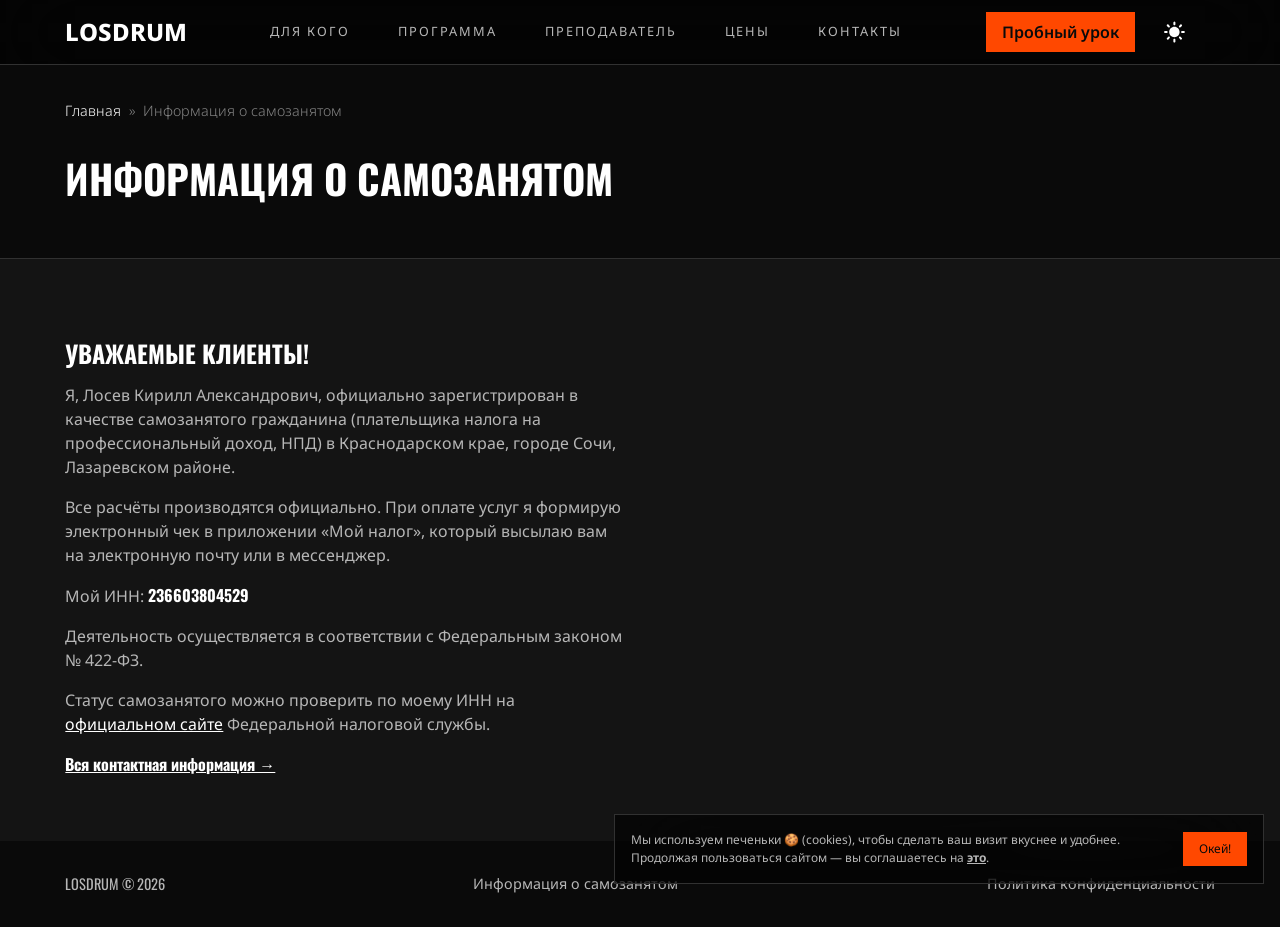
==== commit 4ac083c2: "Added Contacts" ====
--- a/about.html
+++ b/about.html
@@ -6,14 +6,14 @@
     <meta charset="utf-8">
     <meta name="description" content="Школа игры на барабанах LOSDRUM в Сочи. Индивидуальные занятия и мини-группы для взрослых и детей. Бесплатный пробный урок. Адрес: Сочи, ул. Островского, 37.">
     <meta name="keywords" content="школа барабанов сочи, уроки барабанов сочи, обучение игре на барабанах сочи, уроки ударных сочи, барабанная школа сочи, занятия на барабанах сочи, барабаны для детей сочи, уроки барабанов для взрослых сочи, обучение ударным инструментам сочи, преподаватель барабанов сочи">
-    <link rel="canonical" href="https://losdrum.ru/">
+    <link rel="canonical" href="https://losdrum.ru/about">
     <meta name="robots" content="index, follow, max-image-preview:large">
 
     <meta property="og:type" content="website">
     <meta property="og:locale" content="ru_RU">
     <meta property="og:title" content="Школа игры на барабанах в Сочи">
     <meta property="og:description" content="Научитесь играть на барабанах за 3 месяца. Бесплатный пробный урок.">
-    <meta property="og:url" content="https://losdrum.ru/">
+    <meta property="og:url" content="https://losdrum.ru/about">
     <meta property="og:image" content="https://losdrum/img/drum2.jpg">
     <meta property="og:site_name" content="LOSDRUM">
 
@@ -35,7 +35,7 @@
             "addressCountry": "RU"
             },
             "telephone": "+79284493040",
-            "url": "https://losdrum.ru",
+            "url": "https://losdrum.ru/about",
             "priceRange": "₽₽",
             "image": "https://losdrum/img/drum2.jpg"
         }
@@ -191,8 +191,18 @@
         </div>
         <div class="container-fluid block__3 pt-5 pb-5 border-0">
             <div class="row justify-content-center">
-                <div class="col-11">
-                    <p>Текст информация о самозанятом</p>
+                <div class="col-11 content__block">
+                    <div class="row">
+                        <div class="col-lg-6">
+                            <h2>Уважаемые клиенты!</h2>
+                            <p>Я, Лосев Кирилл Александрович, официально зарегистрирован в качестве самозанятого гражданина (плательщика налога на профессиональный доход, НПД) в Краснодарском крае, городе Сочи, Лазаревском районе.</p>
+                            <p>Все расчёты производятся официально. При оплате услуг я формирую электронный чек в приложении «Мой налог», который высылаю вам на электронную почту или в мессенджер.</p>
+                            <p>Мой ИНН: <b>236603804529</b></p>
+                            <p>Деятельность осуществляется в соответствии с Федеральным законом № 422-ФЗ.</p>
+                            <p>Статус самозанятого можно проверить по моему ИНН на <a href="https://npd.nalog.ru/check-status/" target="_blank">официальном сайте</a> Федеральной налоговой службы.</p>
+                            <p><b><a href="/#contacts">Вся контактная информация →</a></b></p>
+                        </div>
+                    </div>
                 </div>
             </div>
         </div>
--- a/css/style.css
+++ b/css/style.css
@@ -717,7 +717,7 @@
     display: flex;
     flex-direction: column;
     padding: 3rem;
-    width: 35%;
+    width: 65%;
     border-right: 1px solid var(--stroke);
     gap: 3rem;
 }
@@ -757,12 +757,11 @@
     display: flex;
     flex-direction: column;
     gap: 1.5rem;
-    width: 65%;
+    width: 35%;
 }
 
 .qr__codes {
     display: flex;
-    flex-wrap: wrap;
 }
 
 .qr__codes span {
@@ -770,7 +769,7 @@
 }
 
 .qr__codes > div {
-    width: 50%;
+    width: 100%;
     padding: 2rem;
     display: flex;
     flex-direction: column;
@@ -782,10 +781,6 @@
 .qr__codes > div picture {
     padding: 1.5rem;
     background-color: #fff;
-}
-
-.qr__codes > div:first-child {
-    border-right: 0;
 }
 
 .qr__codes > div a {
@@ -912,6 +907,19 @@
     background-color: var(--header);
 }
 
+.content__block h2 {
+    font-size: 1.5rem !important;
+    margin: 2rem 0 1rem 0;
+}
+
+.content__block a {
+    color: var(--header) !important;
+    text-decoration: underline !important;
+}
+
+.content__block a:hover {
+    color: var(--accent) !important;
+}
 
 @media (min-width: 1440px) {
 
@@ -1011,24 +1019,16 @@
     .promo__block h2 {
         font-size: 14vh;
     }
-
-    .contacts__block {
-        flex-direction: column;
-    }
-
-    .contacts__block > div {
-        width: 100% !important;
-        gap: 0;
-    }
-
-    .contacts__block > div:first-child {
-        padding-bottom: 0;
-    }
 }
 
 @media (max-width: 992px) {
     .promo__block h2 {
         font-size: 13vh;
+    }
+
+    .contacts__block > div {
+        width: 50% !important;
+        gap: 0;
     }
 }
 
@@ -1049,17 +1049,17 @@
         border-top: 1px solid var(--stroke) !important;
     }
 
-    .qr__codes {
+    .contacts__block {
         flex-direction: column;
     }
 
-    .qr__codes > div {
-        width: 100%;
-    }
-
-    .qr__codes > div:first-child {
-        border-bottom: 0;
-        border-right: 1px solid var(--stroke);
+    .contacts__block > div {
+        width: 100% !important;
+        gap: 0;
+    }
+
+    .contacts__block > div:first-child {
+        padding-bottom: 0;
     }
 }
 
